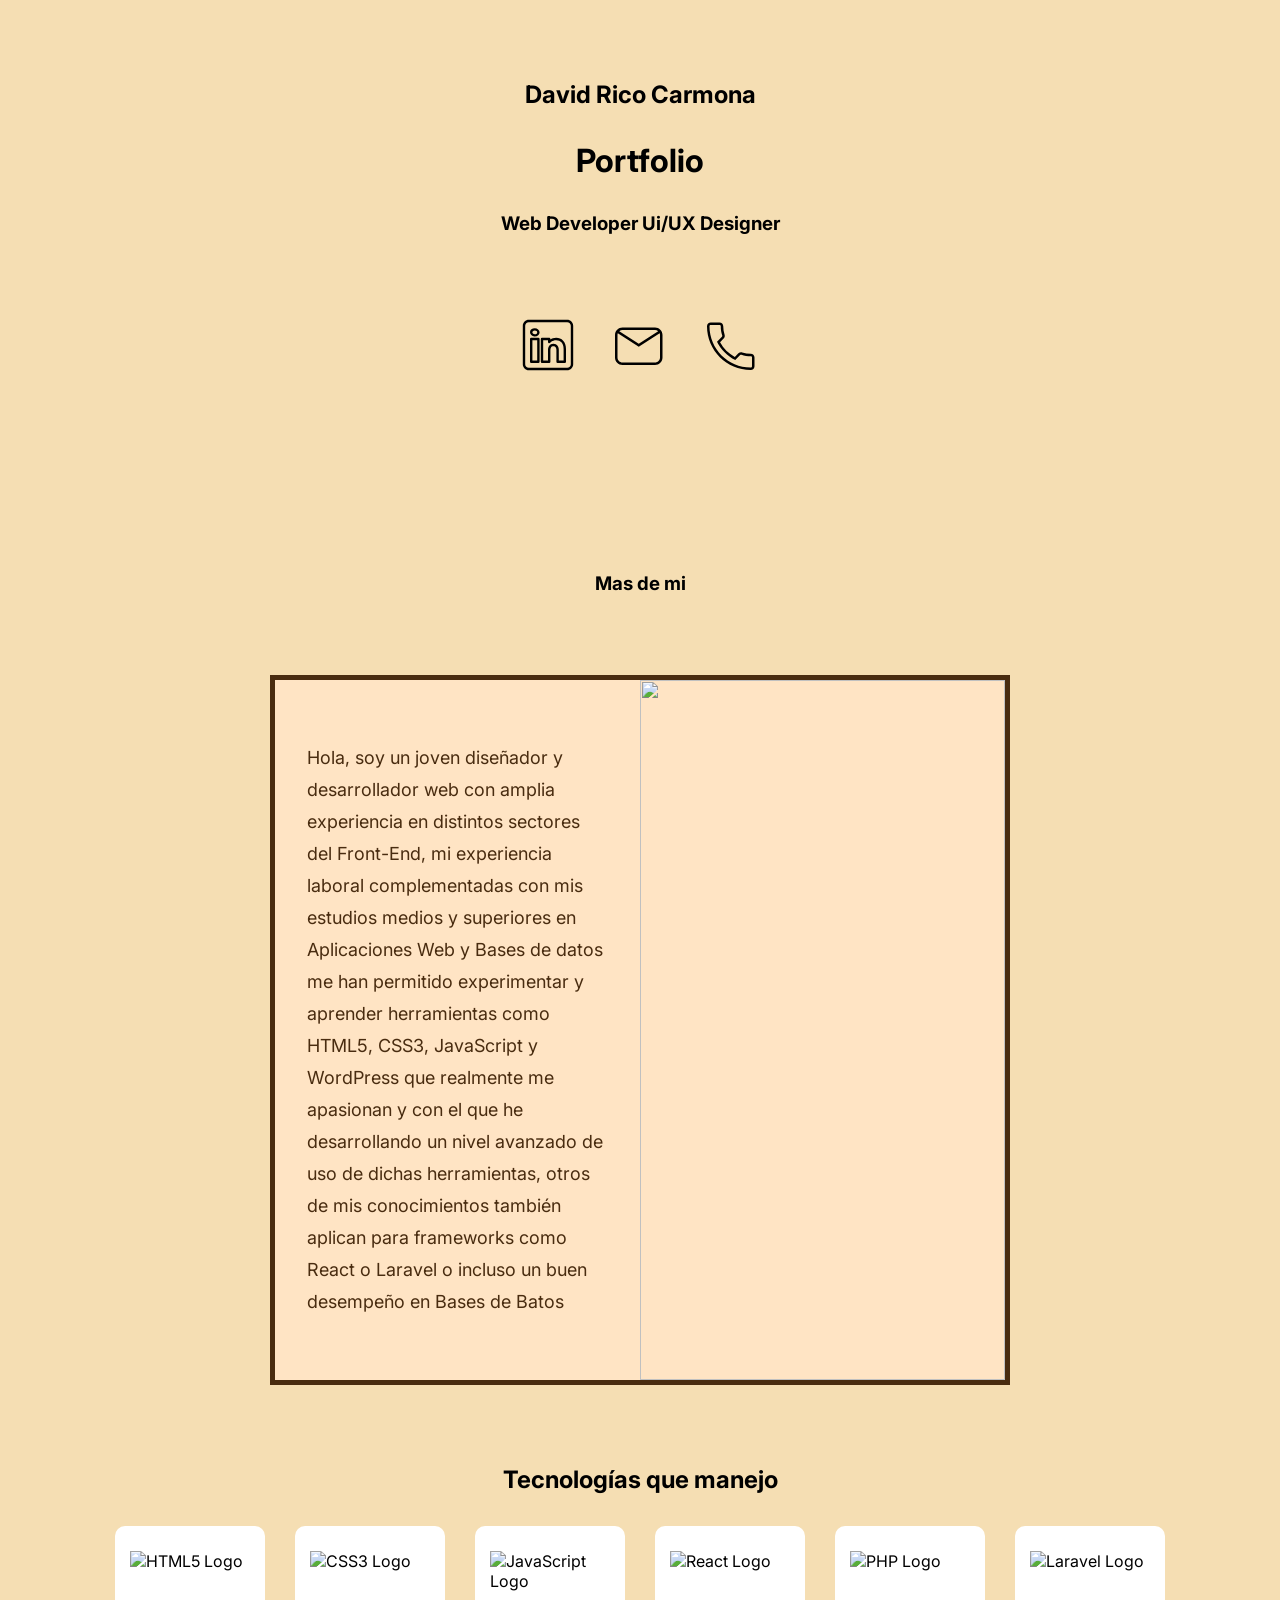
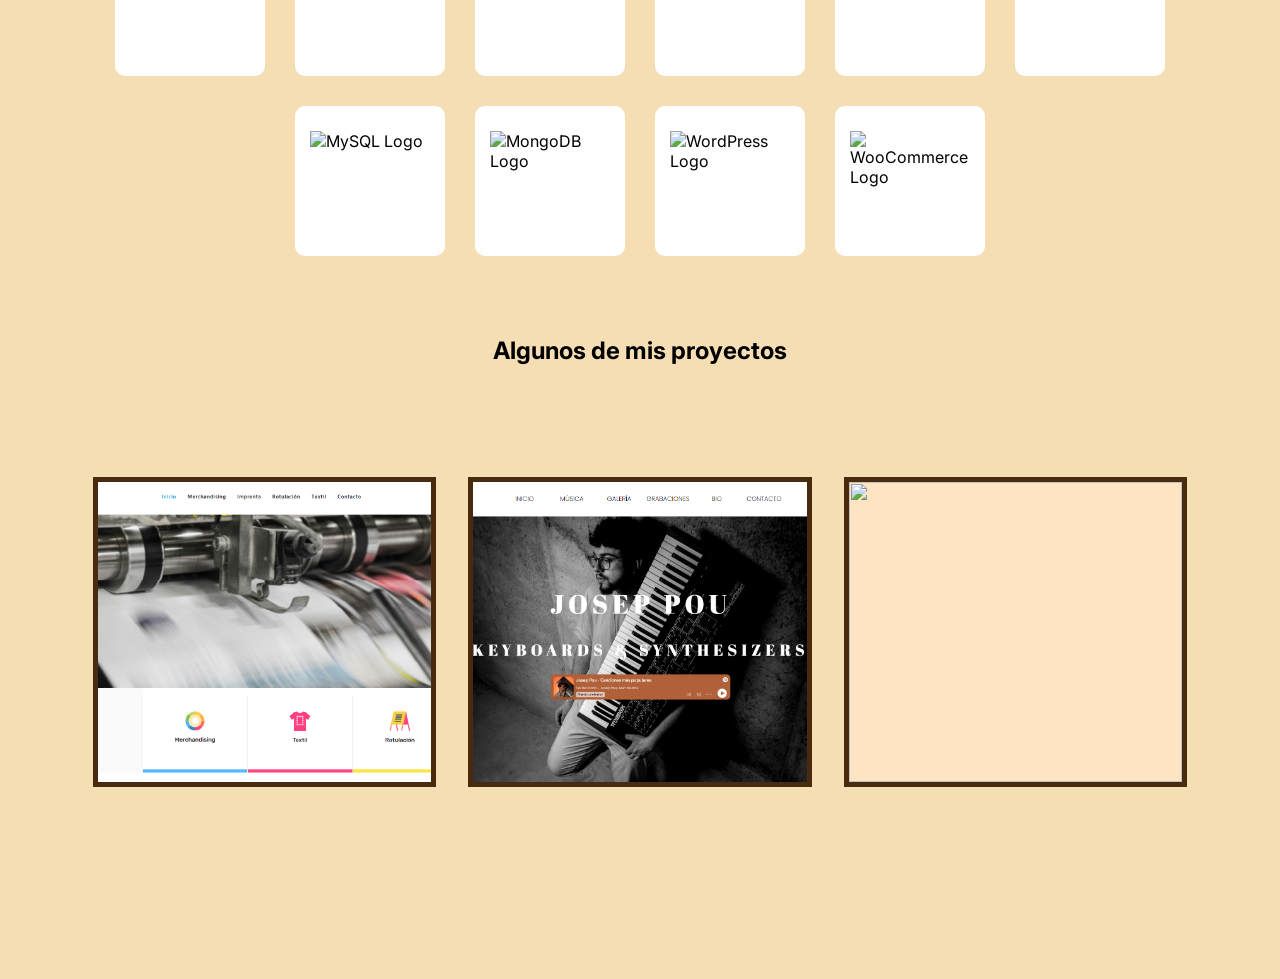
==== index.html @ 1879e2ed "commit" ====
<!DOCTYPE html>
<html lang="es">
<head>
    <meta charset="UTF-8">
    <meta name="viewport" content="width=device-width, initial-scale=1.0">
    <title>portfolio</title>
    <link rel="preconnect" href="https://fonts.googleapis.com">
    <link rel="preconnect" href="https://fonts.gstatic.com" crossorigin>
    <link href="https://fonts.googleapis.com/css2?family=Inter:ital,opsz,wght@0,14..32,100..900;1,14..32,100..900&display=swap" rel="stylesheet">
    <link rel="stylesheet" href="index.css">
    <script type="module" src="script.js"></script>
</head>
<body>
  <div class="container">
    <div class="info-container">
      <div class="title-container">
          <div class="my-name">
              <h2>David Rico Carmona</h2>
          </div>
          <div class="portfolio-title">
              <h1>Portfolio</h1>
          </div>
          <div class="portfolio-subtitle">
              <h3>Web Developer Ui/UX Designer</h3>
          </div>
      </div>
      <div class="contact-info">
        <!-- Enlace LinkedIn -->
        <a href="https://www.linkedin.com/in/david-rico-carmona-524259302" target="_blank" rel="noopener noreferrer">
            <div class="contact-icon">
                <svg xmlns="http://www.w3.org/2000/svg" x="0px" y="0px" width="100" height="100" viewBox="0 0 50 50">
                    <path d="M 9 4 C 6.2504839 4 4 6.2504839 4 9 L 4 41 C 4 43.749516 6.2504839 46 9 46 L 41 46 C 43.749516 46 46 43.749516 46 41 L 46 9 C 46 6.2504839 43.749516 4 41 4 L 9 4 z M 9 6 L 41 6 C 42.668484 6 44 7.3315161 44 9 L 44 41 C 44 42.668484 42.668484 44 41 44 L 9 44 C 7.3315161 44 6 42.668484 6 41 L 6 9 C 6 7.3315161 7.3315161 6 9 6 z M 14 11.011719 C 12.904779 11.011719 11.919219 11.339079 11.189453 11.953125 C 10.459687 12.567171 10.011719 13.484511 10.011719 14.466797 C 10.011719 16.333977 11.631285 17.789609 13.691406 17.933594 A 0.98809878 0.98809878 0 0 0 13.695312 17.935547 A 0.98809878 0.98809878 0 0 0 14 17.988281 C 16.27301 17.988281 17.988281 16.396083 17.988281 14.466797 A 0.98809878 0.98809878 0 0 0 17.986328 14.414062 C 17.884577 12.513831 16.190443 11.011719 14 11.011719 z M 14 12.988281 C 15.392231 12.988281 15.94197 13.610038 16.001953 14.492188 C 15.989803 15.348434 15.460091 16.011719 14 16.011719 C 12.614594 16.011719 11.988281 15.302225 11.988281 14.466797 C 11.988281 14.049083 12.140703 13.734298 12.460938 13.464844 C 12.78117 13.19539 13.295221 12.988281 14 12.988281 z M 11 19 A 1.0001 1.0001 0 0 0 10 20 L 10 39 A 1.0001 1.0001 0 0 0 11 40 L 17 40 A 1.0001 1.0001 0 0 0 18 39 L 18 33.134766 L 18 20 A 1.0001 1.0001 0 0 0 17 19 L 11 19 z M 20 19 A 1.0001 1.0001 0 0 0 19 20 L 19 39 A 1.0001 1.0001 0 0 0 20 40 L 26 40 A 1.0001 1.0001 0 0 0 27 39 L 27 29 C 27 28.170333 27.226394 27.345035 27.625 26.804688 C 28.023606 26.264339 28.526466 25.940057 29.482422 25.957031 C 30.468166 25.973981 30.989999 26.311669 31.384766 26.841797 C 31.779532 27.371924 32 28.166667 32 29 L 32 39 A 1.0001 1.0001 0 0 0 33 40 L 39 40 A 1.0001 1.0001 0 0 0 40 39 L 40 28.261719 C 40 25.300181 39.122788 22.95433 37.619141 21.367188 C 36.115493 19.780044 34.024172 19 31.8125 19 C 29.710483 19 28.110853 19.704889 27 20.423828 L 27 20 A 1.0001 1.0001 0 0 0 26 19 L 20 19 z M 12 21 L 16 21 L 16 33.134766 L 16 38 L 12 38 L 12 21 z M 21 21 L 25 21 L 25 22.560547 A 1.0001 1.0001 0 0 0 26.798828 23.162109 C 26.798828 23.162109 28.369194 21 31.8125 21 C 33.565828 21 35.069366 21.582581 36.167969 22.742188 C 37.266572 23.901794 38 25.688257 38 28.261719 L 38 38 L 34 38 L 34 29 C 34 27.833333 33.720468 26.627107 32.990234 25.646484 C 32.260001 24.665862 31.031834 23.983076 29.517578 23.957031 C 27.995534 23.930001 26.747519 24.626988 26.015625 25.619141 C 25.283731 26.611293 25 27.829667 25 29 L 25 38 L 21 38 L 21 21 z"></path>
                </svg>
            </div>
        </a>
        
        <!-- Enlace Email -->
        <a href="mailto:deiwid22david@gmail.com">
            <div class="contact-icon">
                <svg xmlns="http://www.w3.org/2000/svg" viewBox="0 0 24 24">
                    <title>email</title>
                    <path d="M5,5H18C19.66,5 21,6.34 21,8V17C21,18.66 19.66,20 18,20H5C3.34,20 2,18.66 2,17V8C2,6.34 3.34,5 5,5M5,6C4.5,6 4.06,6.17 3.72,6.47L11.5,11.5L19.28,6.47C18.94,6.17 18.5,6 18,6H5M11.5,12.71L3.13,7.28C3.05,7.5 3,7.75 3,8V17C3,18.1 3.9,19 5,19H18C19.1,19 20,18.1 20,17V8C20,7.75 19.95,7.5 19.87,7.28L11.5,12.71Z" />
                </svg>
            </div>
        </a>
        
        <!-- Enlace Teléfono -->
        <a href="tel:+3495261871">
            <div class="contact-icon">
                <svg xmlns="http://www.w3.org/2000/svg" viewBox="0 0 24 24">
                    <title>phone</title>
                    <path d="M19.5,22C20.33,22 21,21.33 21,20.5V17C21,16.17 20.33,15.5 19.5,15.5C18.33,15.5 17.18,15.32 16.08,14.95C15.55,14.78 14.97,14.92 14.56,15.32L13.12,16.76C10.64,15.41 8.57,13.34 7.23,10.87L8.66,9.44C9.07,9.05 9.22,8.47 9.04,7.91C8.68,6.82 8.5,5.67 8.5,4.5C8.5,3.67 7.83,3 7,3H3.5C2.67,3 2,3.67 2,4.5C2,14.15 9.85,22 19.5,22M3.5,4H7C7.28,4 7.5,4.22 7.5,4.5C7.5,5.78 7.7,7.03 8.09,8.22C8.14,8.36 8.13,8.56 7.97,8.72L6,10.68C7.65,13.91 10.07,16.33 13.31,18L15.26,16.03C15.4,15.89 15.59,15.85 15.77,15.9C16.97,16.3 18.22,16.5 19.5,16.5C19.78,16.5 20,16.72 20,17V20.5C20,20.78 19.78,21 19.5,21C10.4,21 3,13.6 3,4.5C3,4.22 3.22,4 3.5,4Z" />
                </svg>
            </div>
        </a>
    </div>
    </div>
    <div class="portfolio-information">
      <div class="info-title">
        <h3>Mas de mi</h3>
      </div>
      <div class="info-box">
        <div class="info-content">
          <p>Hola, soy un joven diseñador y desarrollador web con amplia experiencia en distintos sectores del Front-End, mi experiencia laboral complementadas con mis estudios medios y superiores en Aplicaciones Web y Bases de datos me han permitido experimentar y aprender herramientas como HTML5, CSS3, JavaScript y WordPress que realmente me apasionan y con el que he desarrollando un nivel avanzado de uso de dichas herramientas, otros de mis conocimientos también aplican para frameworks como React o Laravel o incluso un buen desempeño en Bases de Batos</p>
        </div>
        <div class="info-content">
          <img src="/portfolio\media\david.png" alt="">
        </div>
      </div>
    </div>
    <div class="content-container">
      <div class="portfolio-title">
        <h2>Tecnologías que manejo</h2>
      </div>
      <div class="tecnologies">
        <div class="tecnology-container">
            <div class="flip-box">
                <div class="flip-box-inner">
                    <div class="flip-box-front">
                        <img src="/portfolio/media/HTML5_logo.png" alt="HTML5 Logo">
                    </div>
                    <div class="flip-box-back">
                        <span>HTML5</span>
                    </div>
                </div>
            </div>
        </div>

        <div class="tecnology-container">
            <div class="flip-box">
                <div class="flip-box-inner">
                    <div class="flip-box-front">
                        <img src="/portfolio/media/CSS3_logo.png" alt="CSS3 Logo">
                    </div>
                    <div class="flip-box-back">
                        <span>CSS3</span>
                    </div>
                </div>
            </div>
        </div>

        <div class="tecnology-container">
            <div class="flip-box">
                <div class="flip-box-inner">
                    <div class="flip-box-front">
                        <img src="/portfolio/media/JS_logo.png" alt="JavaScript Logo">
                    </div>
                    <div class="flip-box-back">
                        <span>JavaScript</span>
                    </div>
                </div>
            </div>
        </div>

        <div class="tecnology-container">
            <div class="flip-box">
                <div class="flip-box-inner">
                    <div class="flip-box-front">
                        <img src="/portfolio/media/React_logo.png" alt="React Logo">
                    </div>
                    <div class="flip-box-back">
                        <span>React</span>
                    </div>
                </div>
            </div>
        </div>

        <div class="tecnology-container">
            <div class="flip-box">
                <div class="flip-box-inner">
                    <div class="flip-box-front">
                        <img src="/portfolio/media/PHP-logo.png" alt="PHP Logo">
                    </div>
                    <div class="flip-box-back">
                        <span>PHP</span>
                    </div>
                </div>
            </div>
        </div>

        <div class="tecnology-container">
            <div class="flip-box">
                <div class="flip-box-inner">
                    <div class="flip-box-front">
                        <img src="/portfolio/media/Laravel.png" alt="Laravel Logo">
                    </div>
                    <div class="flip-box-back">
                        <span>Laravel</span>
                    </div>
                </div>
            </div>
        </div>

        <div class="tecnology-container">
            <div class="flip-box">
                <div class="flip-box-inner">
                    <div class="flip-box-front">
                        <img src="/portfolio/media/MSQL_logo.webp" alt="MySQL Logo">
                    </div>
                    <div class="flip-box-back">
                        <span>MySQL</span>
                    </div>
                </div>
            </div>
        </div>

        <div class="tecnology-container">
            <div class="flip-box">
                <div class="flip-box-inner">
                    <div class="flip-box-front">
                        <img src="/portfolio/media/MongoDB_logo.webp" alt="MongoDB Logo">
                    </div>
                    <div class="flip-box-back">
                        <span>MongoDB</span>
                    </div>
                </div>
            </div>
        </div>

        <div class="tecnology-container">
            <div class="flip-box">
                <div class="flip-box-inner">
                    <div class="flip-box-front">
                        <img src="/portfolio/media/WordPress_logo.png" alt="WordPress Logo">
                    </div>
                    <div class="flip-box-back">
                        <span>WordPress</span>
                    </div>
                </div>
            </div>
        </div>

        <div class="tecnology-container">
            <div class="flip-box">
                <div class="flip-box-inner">
                    <div class="flip-box-front">
                        <img src="/portfolio/media/WooCommerce_logo.png" alt="WooCommerce Logo">
                    </div>
                    <div class="flip-box-back">
                        <span>WooCommerce</span>
                    </div>
                </div>
            </div>
        </div>
    </div>
    </div>
    <div class="content-container">
      <div class="portfolio-title">
        <h2>Algunos de mis proyectos</h2>
      </div>
      <div class="portfolio">
        <div class="portfolio-container">
          <img src="/portfolio/media/anuncia-t.png" alt="">
          <video autoplay loop muted src="/portfolio/media/anuncia-t-move.webm"></video>
        </div>
        <div class="portfolio-container">
          <img src="/portfolio/media/josep-pou.png" alt="">
          <video autoplay loop muted src="/portfolio/media/josep-pou-move.webm"></video>
        </div>
        <div class="portfolio-container">
          <img src="/portfolio/media/vendrell-pons.png" alt="">
          <video autoplay loop muted src="/portfolio/media/vendrell-pons-move.webm"></video>
        </div>
      </div>
    </div>
  </div>
</body>
</html>
---- index.css ----
* {
  margin: 0;
  padding: 0;
  font-family: "Inter";
}

a{
text-decoration: none;
}

body {
  background-color: wheat;
  padding: 2rem;
}
.container  {
display: flex;
flex-direction: column;
justify-content: center;
align-items: center;
}
.info-container {
position: fixed;
top: 5rem;
padding-bottom: 5rem;
}
.title-container{
display: flex;
flex-direction: column;
align-items: center;
gap: 2rem;
justify-content: center;
margin-bottom: 5rem;
}
.content-container {
display: flex;
flex-direction: column;
justify-content: center;
align-items: center;
width: 100%;
gap: 2rem;
}

.tecnologies {
  display: flex;
  flex-wrap: wrap;
  gap: 30px;
  justify-content: center;
  margin-bottom: 5rem;
}

.tecnology-container {
  width: 150px;
  height: 150px;
  perspective: 1000px; /* Agrega efecto de profundidad */
}

.flip-box {
  width: 100%;
  height: 100%;
  transform-style: preserve-3d;
  transition: transform 0.3s ease-in-out;
  position: relative;
}

.flip-box-inner {
  width: 100%;
  height: 100%;
  position: relative;
  transform-style: preserve-3d;
}

.flip-box-front,
.flip-box-back {
  position: absolute;
  width: 100%;
  height: 100%;
  backface-visibility: hidden;
  display: flex;
  justify-content: center;
  align-items: center;
  border-radius: 10px;
}

.flip-box-front {
  background: white;
}

.flip-box-front img {
  width: 120px;
  height: 100px;
  object-fit: contain;
}

.flip-box-back {
  background: rgba(0, 0, 0, 0.5); /* Oscurece la imagen */
  color: white;
  font-size: 18px;
  font-weight: bold;
  transform: rotateY(180deg);
  display: flex;
}

.flip-box-back span {
  text-align: center;
}

/* Efecto al pasar el mouse */
.tecnology-container:hover .flip-box {
  transform: rotateY(180deg);
}

.portfolio {
display: flex;
gap: 2rem;
width: 90%;
margin-top: 5rem;
}

.contact-info {
display: flex;
width: 100%;
justify-content: center;
align-items: center;
gap: 2rem;
margin-bottom: 5rem;
}
.contact-icon {
display: flex;
justify-content: center;
align-items: center;
width: 60px;
height: 60px;


}

.contact-icon svg{
width: 100%;
border-radius: 20px;
display: flex;
justify-content: center;
align-items: center;

}

.contact-icon:hover{
border-radius: 10px;
transition: 0.3s;
transform: scale(1.25);
}

.portfolio-container {
display: flex;
flex-direction: column;
justify-content: center;
align-items: center;
background-color: bisque;
border: 5px solid rgb(73, 44, 16);
width: 600px;
height: 300px;
overflow: hidden; /* Evita que el contenido sobresalga */
margin-bottom: 10rem;
}

.portfolio-container img{
width: 100%;
height: 100%; /* Asegura que el video llene el contenedor */
object-fit: cover; /* Mantiene la proporción y recorta si es necesario */
}

.portfolio-container video{
display: none;
}

.portfolio-container:hover img {
display: none;
}

.portfolio-container:hover video {
display: block; /* Cambia a block para mostrar el video */
width: 100%;
height: auto;
}

.portfolio-container:hover {
transform: scale(1.02);
transition: ease-in-out 0.2s;
color: white;
-webkit-box-shadow: 0px 5px 10px 0px rgba(0,0,0,0.75);
-moz-box-shadow: 0px 5px 10px 0px rgba(0,0,0,0.75);
box-shadow: 0px 5px 10px 0px rgba(0,0,0,0.75);
}

.portfolio-information {
display: flex;
flex-direction: column;
justify-content: center;
align-items: center;
width: 60%;
margin-bottom: 5rem;
margin-top: 60vh;
}

.info-title{
font-size: 20px;
margin-bottom: 5rem;
}
.info-box {
display: flex;
width: 100%;
border: 5px solid rgb(73, 44, 16);
}
.info-content {
width: 50%;
display: flex;
align-items: center;
background-color: bisque;
height: 700px;
}

.info-content p{
color: rgb(73, 44, 16);
padding: 2rem;
font-size: 18px;
line-height: 2rem;
}

.info-content img{
width: 100%;
height: 100%;
object-fit: cover;
}
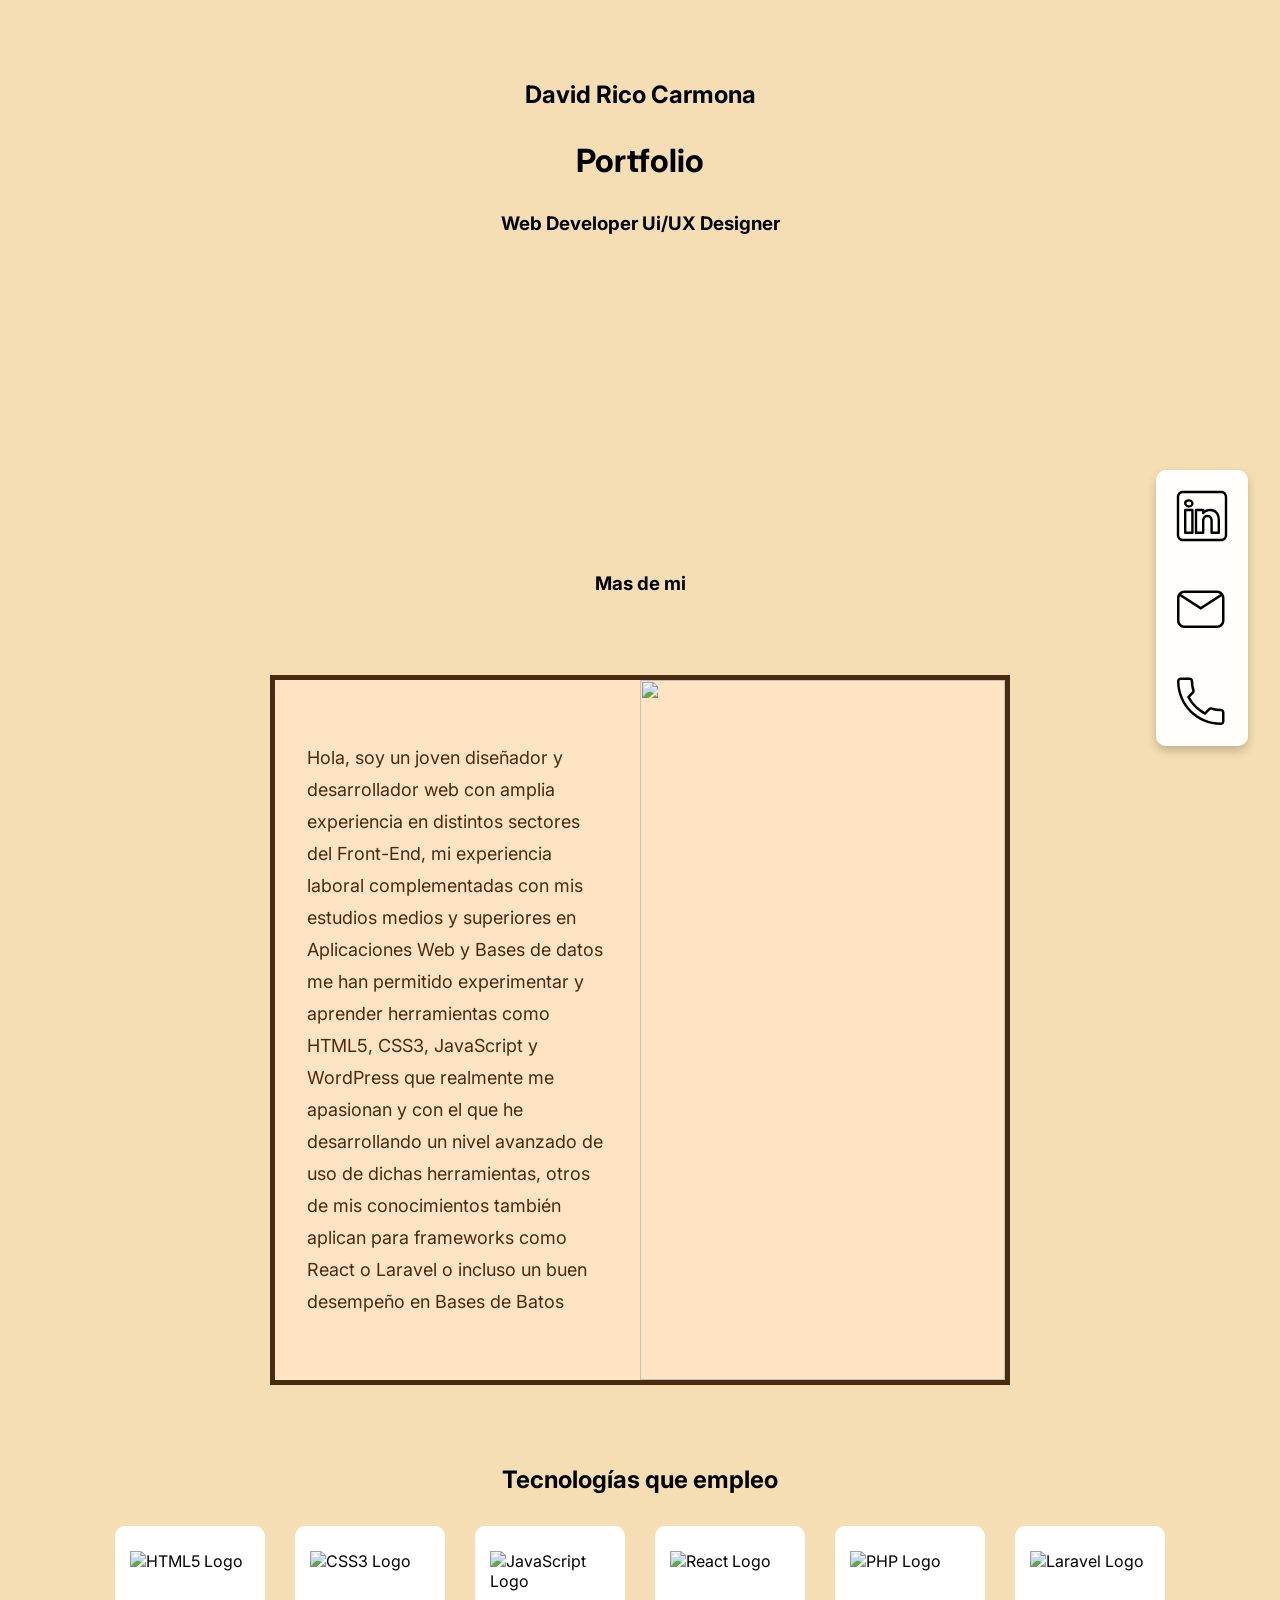
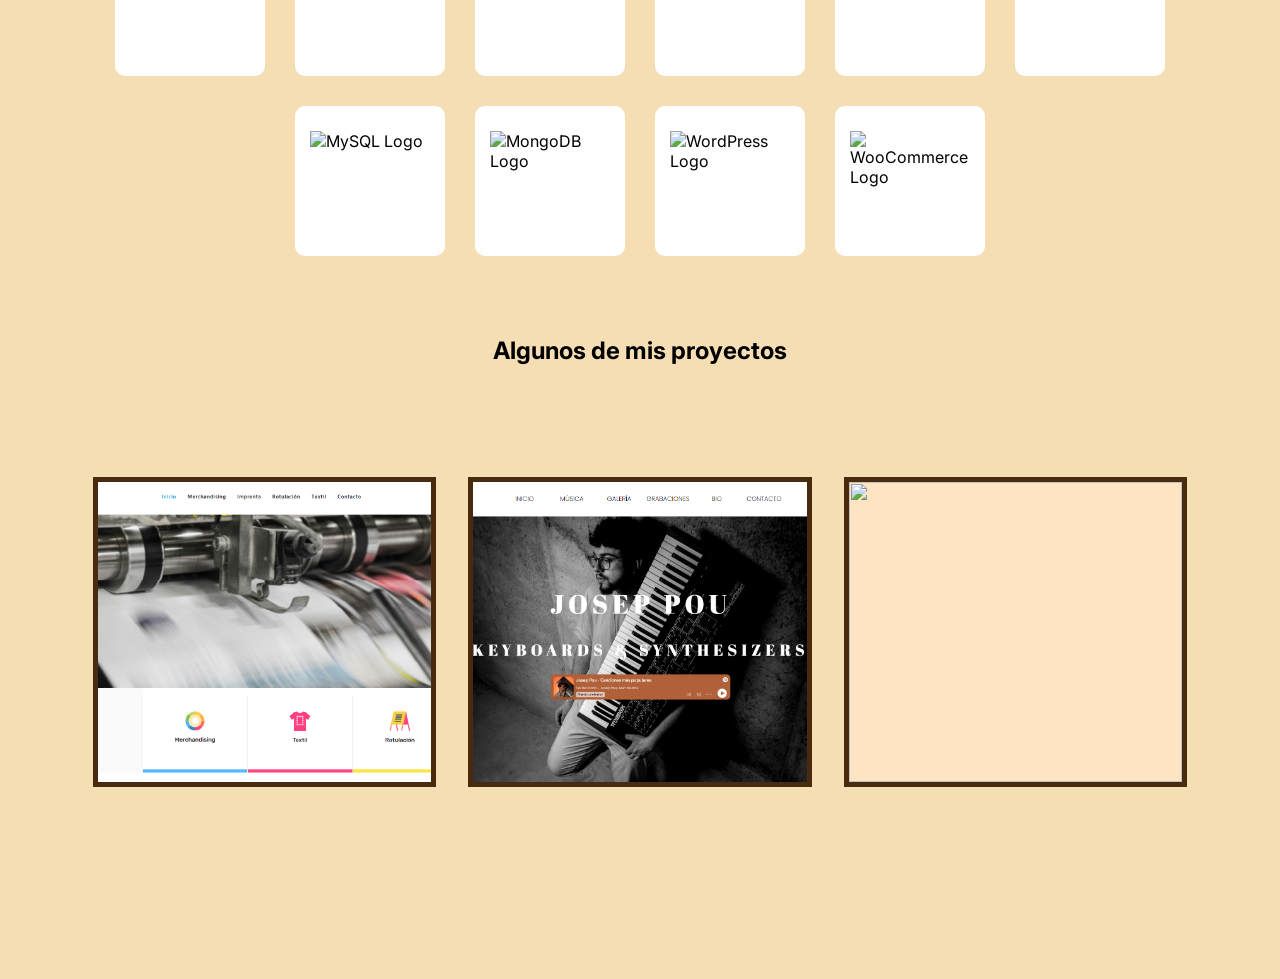
==== commit ea1ce4aa: "commit" ====
--- a/index.html
+++ b/index.html
@@ -70,7 +70,7 @@
     </div>
     <div class="content-container">
       <div class="portfolio-title">
-        <h2>Tecnologías que manejo</h2>
+        <h2>Tecnologías que empleo</h2>
       </div>
       <div class="tecnologies">
         <div class="tecnology-container">
--- a/index.css
+++ b/index.css
@@ -117,13 +117,40 @@
 }
 
 .contact-info {
-display: flex;
-width: 100%;
-justify-content: center;
-align-items: center;
-gap: 2rem;
-margin-bottom: 5rem;
-}
+  display: flex;
+  width: 100%;
+  justify-content: center;
+  align-items: center;
+  gap: 2rem;
+  margin-bottom: 5rem;
+  transition: all 0.5s ease-in-out;
+}
+
+/* Modo flotante */
+.contact-info.floating {
+  position: fixed;
+  top: 50%;
+  right: 2rem;
+  transform: translateY(-50%);
+  flex-direction: column;
+  background: rgba(255, 255, 255, 0.95);
+  padding: 1rem;
+  border-radius: 10px;
+  box-shadow: 0px 5px 10px rgba(0, 0, 0, 0.2);
+  width: auto;
+  z-index: 1000;
+  opacity: 1 !important; /* Asegura que recupere su visibilidad */
+}
+
+/* Ocultamos el globo suavemente cuando vuelve a su posición original */
+.contact-info.hidden {
+  opacity: 0;
+  transform: translateY(20px);
+  pointer-events: none;
+  transition: opacity 0.5s ease-in-out, transform 0.5s ease-in-out;
+}
+
+
 .contact-icon {
 display: flex;
 justify-content: center;
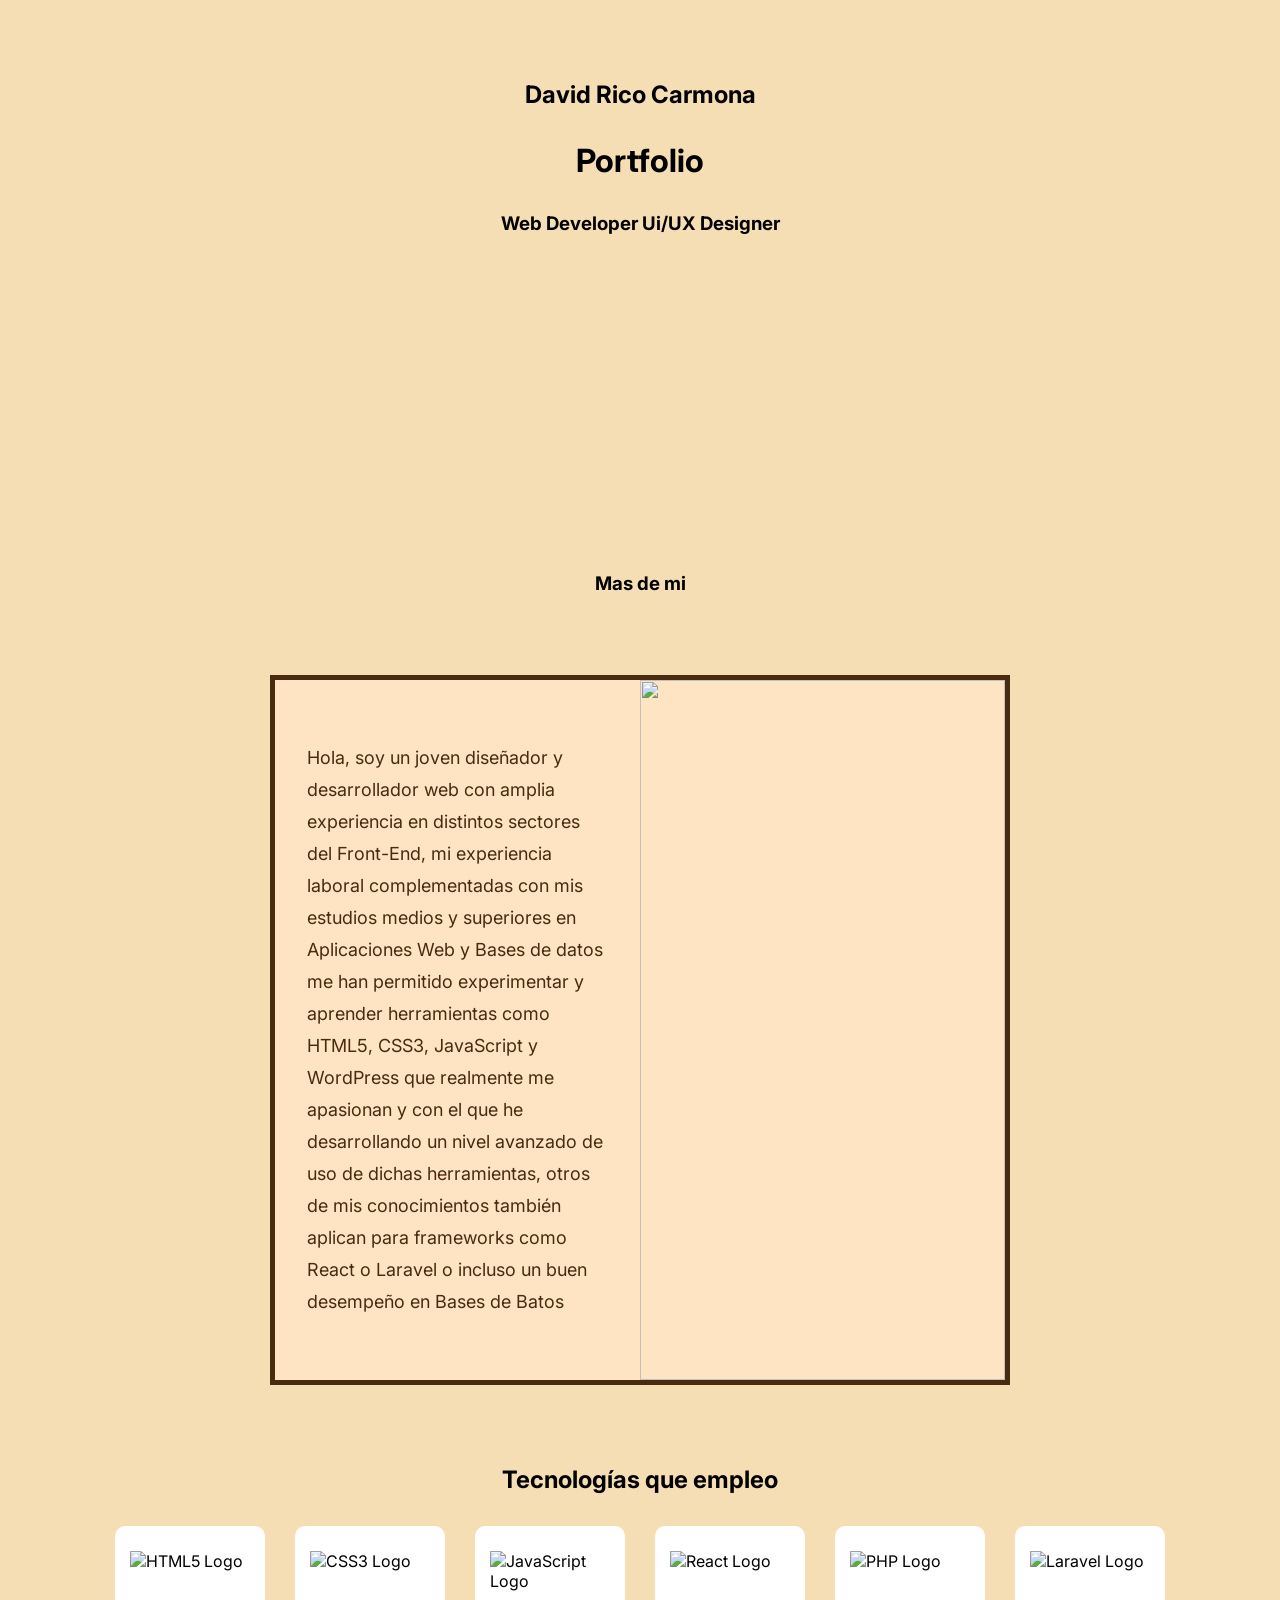
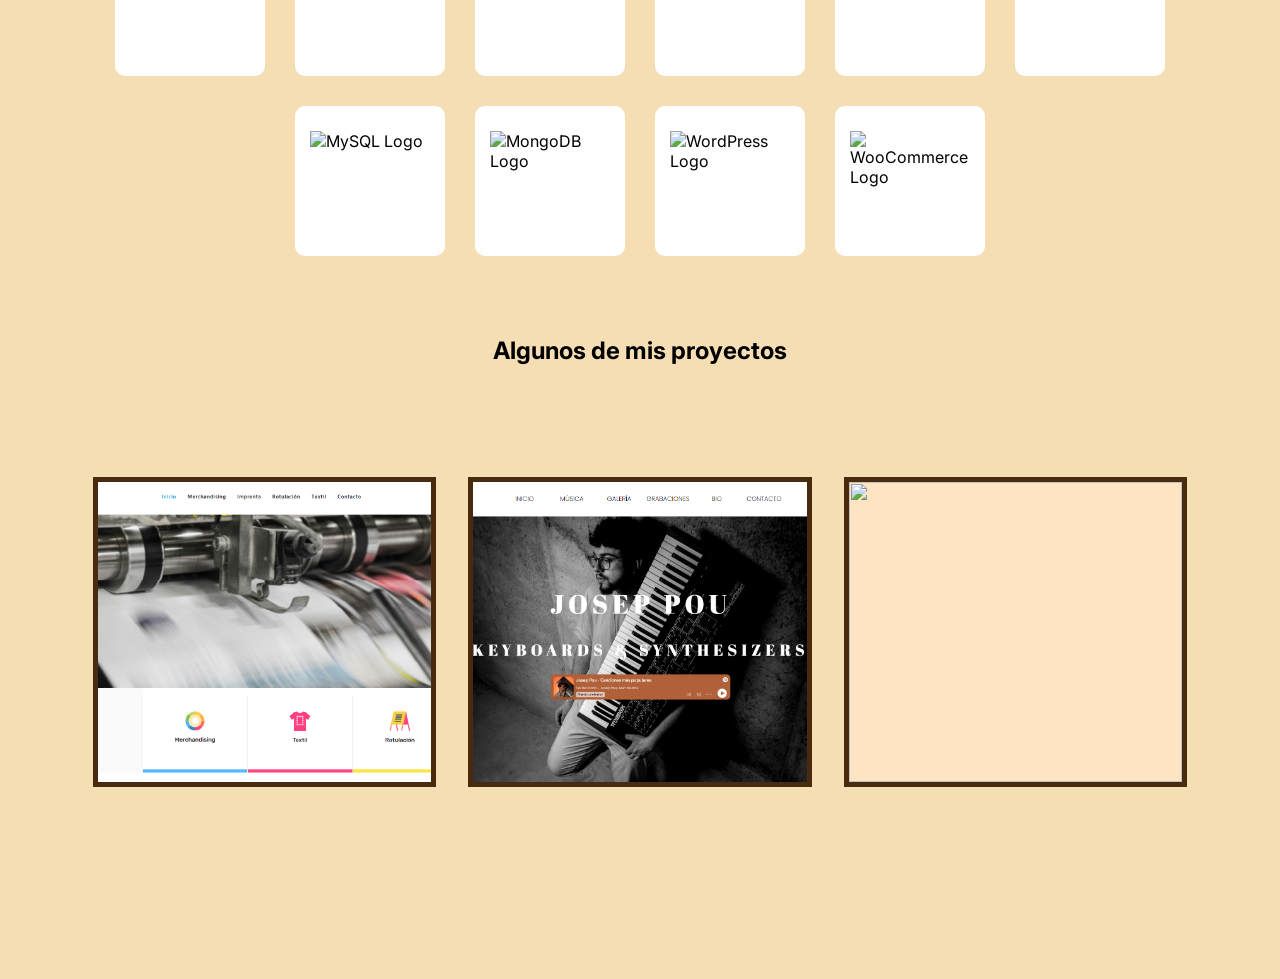
==== commit fef12d13: "commit" ====
--- a/index.html
+++ b/index.html
@@ -3,7 +3,7 @@
 <head>
     <meta charset="UTF-8">
     <meta name="viewport" content="width=device-width, initial-scale=1.0">
-    <title>portfolio</title>
+    <title>DRC Web Designer</title>
     <link rel="preconnect" href="https://fonts.googleapis.com">
     <link rel="preconnect" href="https://fonts.gstatic.com" crossorigin>
     <link href="https://fonts.googleapis.com/css2?family=Inter:ital,opsz,wght@0,14..32,100..900;1,14..32,100..900&display=swap" rel="stylesheet">
@@ -24,36 +24,37 @@
               <h3>Web Developer Ui/UX Designer</h3>
           </div>
       </div>
-      <div class="contact-info">
-        <!-- Enlace LinkedIn -->
-        <a href="https://www.linkedin.com/in/david-rico-carmona-524259302" target="_blank" rel="noopener noreferrer">
-            <div class="contact-icon">
-                <svg xmlns="http://www.w3.org/2000/svg" x="0px" y="0px" width="100" height="100" viewBox="0 0 50 50">
-                    <path d="M 9 4 C 6.2504839 4 4 6.2504839 4 9 L 4 41 C 4 43.749516 6.2504839 46 9 46 L 41 46 C 43.749516 46 46 43.749516 46 41 L 46 9 C 46 6.2504839 43.749516 4 41 4 L 9 4 z M 9 6 L 41 6 C 42.668484 6 44 7.3315161 44 9 L 44 41 C 44 42.668484 42.668484 44 41 44 L 9 44 C 7.3315161 44 6 42.668484 6 41 L 6 9 C 6 7.3315161 7.3315161 6 9 6 z M 14 11.011719 C 12.904779 11.011719 11.919219 11.339079 11.189453 11.953125 C 10.459687 12.567171 10.011719 13.484511 10.011719 14.466797 C 10.011719 16.333977 11.631285 17.789609 13.691406 17.933594 A 0.98809878 0.98809878 0 0 0 13.695312 17.935547 A 0.98809878 0.98809878 0 0 0 14 17.988281 C 16.27301 17.988281 17.988281 16.396083 17.988281 14.466797 A 0.98809878 0.98809878 0 0 0 17.986328 14.414062 C 17.884577 12.513831 16.190443 11.011719 14 11.011719 z M 14 12.988281 C 15.392231 12.988281 15.94197 13.610038 16.001953 14.492188 C 15.989803 15.348434 15.460091 16.011719 14 16.011719 C 12.614594 16.011719 11.988281 15.302225 11.988281 14.466797 C 11.988281 14.049083 12.140703 13.734298 12.460938 13.464844 C 12.78117 13.19539 13.295221 12.988281 14 12.988281 z M 11 19 A 1.0001 1.0001 0 0 0 10 20 L 10 39 A 1.0001 1.0001 0 0 0 11 40 L 17 40 A 1.0001 1.0001 0 0 0 18 39 L 18 33.134766 L 18 20 A 1.0001 1.0001 0 0 0 17 19 L 11 19 z M 20 19 A 1.0001 1.0001 0 0 0 19 20 L 19 39 A 1.0001 1.0001 0 0 0 20 40 L 26 40 A 1.0001 1.0001 0 0 0 27 39 L 27 29 C 27 28.170333 27.226394 27.345035 27.625 26.804688 C 28.023606 26.264339 28.526466 25.940057 29.482422 25.957031 C 30.468166 25.973981 30.989999 26.311669 31.384766 26.841797 C 31.779532 27.371924 32 28.166667 32 29 L 32 39 A 1.0001 1.0001 0 0 0 33 40 L 39 40 A 1.0001 1.0001 0 0 0 40 39 L 40 28.261719 C 40 25.300181 39.122788 22.95433 37.619141 21.367188 C 36.115493 19.780044 34.024172 19 31.8125 19 C 29.710483 19 28.110853 19.704889 27 20.423828 L 27 20 A 1.0001 1.0001 0 0 0 26 19 L 20 19 z M 12 21 L 16 21 L 16 33.134766 L 16 38 L 12 38 L 12 21 z M 21 21 L 25 21 L 25 22.560547 A 1.0001 1.0001 0 0 0 26.798828 23.162109 C 26.798828 23.162109 28.369194 21 31.8125 21 C 33.565828 21 35.069366 21.582581 36.167969 22.742188 C 37.266572 23.901794 38 25.688257 38 28.261719 L 38 38 L 34 38 L 34 29 C 34 27.833333 33.720468 26.627107 32.990234 25.646484 C 32.260001 24.665862 31.031834 23.983076 29.517578 23.957031 C 27.995534 23.930001 26.747519 24.626988 26.015625 25.619141 C 25.283731 26.611293 25 27.829667 25 29 L 25 38 L 21 38 L 21 21 z"></path>
-                </svg>
-            </div>
-        </a>
-        
-        <!-- Enlace Email -->
-        <a href="mailto:deiwid22david@gmail.com">
-            <div class="contact-icon">
-                <svg xmlns="http://www.w3.org/2000/svg" viewBox="0 0 24 24">
-                    <title>email</title>
-                    <path d="M5,5H18C19.66,5 21,6.34 21,8V17C21,18.66 19.66,20 18,20H5C3.34,20 2,18.66 2,17V8C2,6.34 3.34,5 5,5M5,6C4.5,6 4.06,6.17 3.72,6.47L11.5,11.5L19.28,6.47C18.94,6.17 18.5,6 18,6H5M11.5,12.71L3.13,7.28C3.05,7.5 3,7.75 3,8V17C3,18.1 3.9,19 5,19H18C19.1,19 20,18.1 20,17V8C20,7.75 19.95,7.5 19.87,7.28L11.5,12.71Z" />
-                </svg>
-            </div>
-        </a>
-        
-        <!-- Enlace Teléfono -->
-        <a href="tel:+3495261871">
-            <div class="contact-icon">
-                <svg xmlns="http://www.w3.org/2000/svg" viewBox="0 0 24 24">
-                    <title>phone</title>
-                    <path d="M19.5,22C20.33,22 21,21.33 21,20.5V17C21,16.17 20.33,15.5 19.5,15.5C18.33,15.5 17.18,15.32 16.08,14.95C15.55,14.78 14.97,14.92 14.56,15.32L13.12,16.76C10.64,15.41 8.57,13.34 7.23,10.87L8.66,9.44C9.07,9.05 9.22,8.47 9.04,7.91C8.68,6.82 8.5,5.67 8.5,4.5C8.5,3.67 7.83,3 7,3H3.5C2.67,3 2,3.67 2,4.5C2,14.15 9.85,22 19.5,22M3.5,4H7C7.28,4 7.5,4.22 7.5,4.5C7.5,5.78 7.7,7.03 8.09,8.22C8.14,8.36 8.13,8.56 7.97,8.72L6,10.68C7.65,13.91 10.07,16.33 13.31,18L15.26,16.03C15.4,15.89 15.59,15.85 15.77,15.9C16.97,16.3 18.22,16.5 19.5,16.5C19.78,16.5 20,16.72 20,17V20.5C20,20.78 19.78,21 19.5,21C10.4,21 3,13.6 3,4.5C3,4.22 3.22,4 3.5,4Z" />
-                </svg>
-            </div>
-        </a>
-    </div>
+    </div>
+    
+    <!-- Contact Info DEBE ESTAR FUERA del info-container -->
+    <div class="contact-info">
+        <a href="https://www.linkedin.com/in/david-rico-carmona-524259302" target="_blank">
+          <div class="contact-icon">
+            <svg xmlns="http://www.w3.org/2000/svg" x="0px" y="0px" width="100" height="100" viewBox="0 0 50 50">
+
+
+                <path d="M 9 4 C 6.2504839 4 4 6.2504839 4 9 L 4 41 C 4 43.749516 6.2504839 46 9 46 L 41 46 C 43.749516 46 46 43.749516 46 41 L 46 9 C 46 6.2504839 43.749516 4 41 4 L 9 4 z M 9 6 L 41 6 C 42.668484 6 44 7.3315161 44 9 L 44 41 C 44 42.668484 42.668484 44 41 44 L 9 44 C 7.3315161 44 6 42.668484 6 41 L 6 9 C 6 7.3315161 7.3315161 6 9 6 z M 14 11.011719 C 12.904779 11.011719 11.919219 11.339079 11.189453 11.953125 C 10.459687 12.567171 10.011719 13.484511 10.011719 14.466797 C 10.011719 16.333977 11.631285 17.789609 13.691406 17.933594 A 0.98809878 0.98809878 0 0 0 13.695312 17.935547 A 0.98809878 0.98809878 0 0 0 14 17.988281 C 16.27301 17.988281 17.988281 16.396083 17.988281 14.466797 A 0.98809878 0.98809878 0 0 0 17.986328 14.414062 C 17.884577 12.513831 16.190443 11.011719 14 11.011719 z M 14 12.988281 C 15.392231 12.988281 15.94197 13.610038 16.001953 14.492188 C 15.989803 15.348434 15.460091 16.011719 14 16.011719 C 12.614594 16.011719 11.988281 15.302225 11.988281 14.466797 C 11.988281 14.049083 12.140703 13.734298 12.460938 13.464844 C 12.78117 13.19539 13.295221 12.988281 14 12.988281 z M 11 19 A 1.0001 1.0001 0 0 0 10 20 L 10 39 A 1.0001 1.0001 0 0 0 11 40 L 17 40 A 1.0001 1.0001 0 0 0 18 39 L 18 33.134766 L 18 20 A 1.0001 1.0001 0 0 0 17 19 L 11 19 z M 20 19 A 1.0001 1.0001 0 0 0 19 20 L 19 39 A 1.0001 1.0001 0 0 0 20 40 L 26 40 A 1.0001 1.0001 0 0 0 27 39 L 27 29 C 27 28.170333 27.226394 27.345035 27.625 26.804688 C 28.023606 26.264339 28.526466 25.940057 29.482422 25.957031 C 30.468166 25.973981 30.989999 26.311669 31.384766 26.841797 C 31.779532 27.371924 32 28.166667 32 29 L 32 39 A 1.0001 1.0001 0 0 0 33 40 L 39 40 A 1.0001 1.0001 0 0 0 40 39 L 40 28.261719 C 40 25.300181 39.122788 22.95433 37.619141 21.367188 C 36.115493 19.780044 34.024172 19 31.8125 19 C 29.710483 19 28.110853 19.704889 27 20.423828 L 27 20 A 1.0001 1.0001 0 0 0 26 19 L 20 19 z M 12 21 L 16 21 L 16 33.134766 L 16 38 L 12 38 L 12 21 z M 21 21 L 25 21 L 25 22.560547 A 1.0001 1.0001 0 0 0 26.798828 23.162109 C 26.798828 23.162109 28.369194 21 31.8125 21 C 33.565828 21 35.069366 21.582581 36.167969 22.742188 C 37.266572 23.901794 38 25.688257 38 28.261719 L 38 38 L 34 38 L 34 29 C 34 27.833333 33.720468 26.627107 32.990234 25.646484 C 32.260001 24.665862 31.031834 23.983076 29.517578 23.957031 C 27.995534 23.930001 26.747519 24.626988 26.015625 25.619141 C 25.283731 26.611293 25 27.829667 25 29 L 25 38 L 21 38 L 21 21 z"></path>
+            </svg>
+        </div>
+      </a>
+    
+    <!-- Enlace Email -->
+      <a href="mailto:deiwid22david@gmail.com">
+        <div class="contact-icon">
+          <svg xmlns="http://www.w3.org/2000/svg" viewBox="0 0 24 24">
+              <title>email</title>
+              <path d="M5,5H18C19.66,5 21,6.34 21,8V17C21,18.66 19.66,20 18,20H5C3.34,20 2,18.66 2,17V8C2,6.34 3.34,5 5,5M5,6C4.5,6 4.06,6.17 3.72,6.47L11.5,11.5L19.28,6.47C18.94,6.17 18.5,6 18,6H5M11.5,12.71L3.13,7.28C3.05,7.5 3,7.75 3,8V17C3,18.1 3.9,19 5,19H18C19.1,19 20,18.1 20,17V8C20,7.75 19.95,7.5 19.87,7.28L11.5,12.71Z" />
+          </svg>
+        </div>
+      </a>
+      <a href="tel:+3495261871">
+        <div class="contact-icon">
+          <svg xmlns="http://www.w3.org/2000/svg" viewBox="0 0 24 24">
+              <title>phone</title>
+              <path d="M19.5,22C20.33,22 21,21.33 21,20.5V17C21,16.17 20.33,15.5 19.5,15.5C18.33,15.5 17.18,15.32 16.08,14.95C15.55,14.78 14.97,14.92 14.56,15.32L13.12,16.76C10.64,15.41 8.57,13.34 7.23,10.87L8.66,9.44C9.07,9.05 9.22,8.47 9.04,7.91C8.68,6.82 8.5,5.67 8.5,4.5C8.5,3.67 7.83,3 7,3H3.5C2.67,3 2,3.67 2,4.5C2,14.15 9.85,22 19.5,22M3.5,4H7C7.28,4 7.5,4.22 7.5,4.5C7.5,5.78 7.7,7.03 8.09,8.22C8.14,8.36 8.13,8.56 7.97,8.72L6,10.68C7.65,13.91 10.07,16.33 13.31,18L15.26,16.03C15.4,15.89 15.59,15.85 15.77,15.9C16.97,16.3 18.22,16.5 19.5,16.5C19.78,16.5 20,16.72 20,17V20.5C20,20.78 19.78,21 19.5,21C10.4,21 3,13.6 3,4.5C3,4.22 3.22,4 3.5,4Z" />
+          </svg>
+        </div>
+      </a>
     </div>
     <div class="portfolio-information">
       <div class="info-title">
--- a/index.css
+++ b/index.css
@@ -117,39 +117,44 @@
 }
 
 .contact-info {
-  display: flex;
-  width: 100%;
-  justify-content: center;
+  position: fixed; /* Se mantiene en su lugar dentro del diseño inicial */
+  top: 20rem;
+
+  /* transform: translateX(-50%); */
+  display: flex;
+  justify-content: center; /* Alineado normal al inicio */
   align-items: center;
-  gap: 2rem;
-  margin-bottom: 5rem;
-  transition: all 0.5s ease-in-out;
-}
-
-/* Modo flotante */
+  gap: 1rem;
+  background: rgba(255, 255, 255, 0.9);
+  padding: 0.5rem 1rem;
+  border-radius: 10px;
+  transition: opacity 0.5s ease-in-out, transform 0.5s ease-in-out;
+  max-width: fit-content;
+}
+
+/* Modo flotante cuando info-container desaparece */
 .contact-info.floating {
   position: fixed;
-  top: 50%;
-  right: 2rem;
-  transform: translateY(-50%);
+  width: 5%;
+  top: 5rem;
+  right: 2rem; /* Se mantiene en el borde derecho */
+  left: auto;
+  transform: translateY(0);
   flex-direction: column;
   background: rgba(255, 255, 255, 0.95);
   padding: 1rem;
   border-radius: 10px;
   box-shadow: 0px 5px 10px rgba(0, 0, 0, 0.2);
-  width: auto;
   z-index: 1000;
-  opacity: 1 !important; /* Asegura que recupere su visibilidad */
-}
-
-/* Ocultamos el globo suavemente cuando vuelve a su posición original */
+  opacity: 1;
+}
+
+/* Ocultar suavemente cuando vuelve a la posición inicial */
 .contact-info.hidden {
   opacity: 0;
   transform: translateY(20px);
   pointer-events: none;
-  transition: opacity 0.5s ease-in-out, transform 0.5s ease-in-out;
-}
-
+}
 
 .contact-icon {
 display: flex;
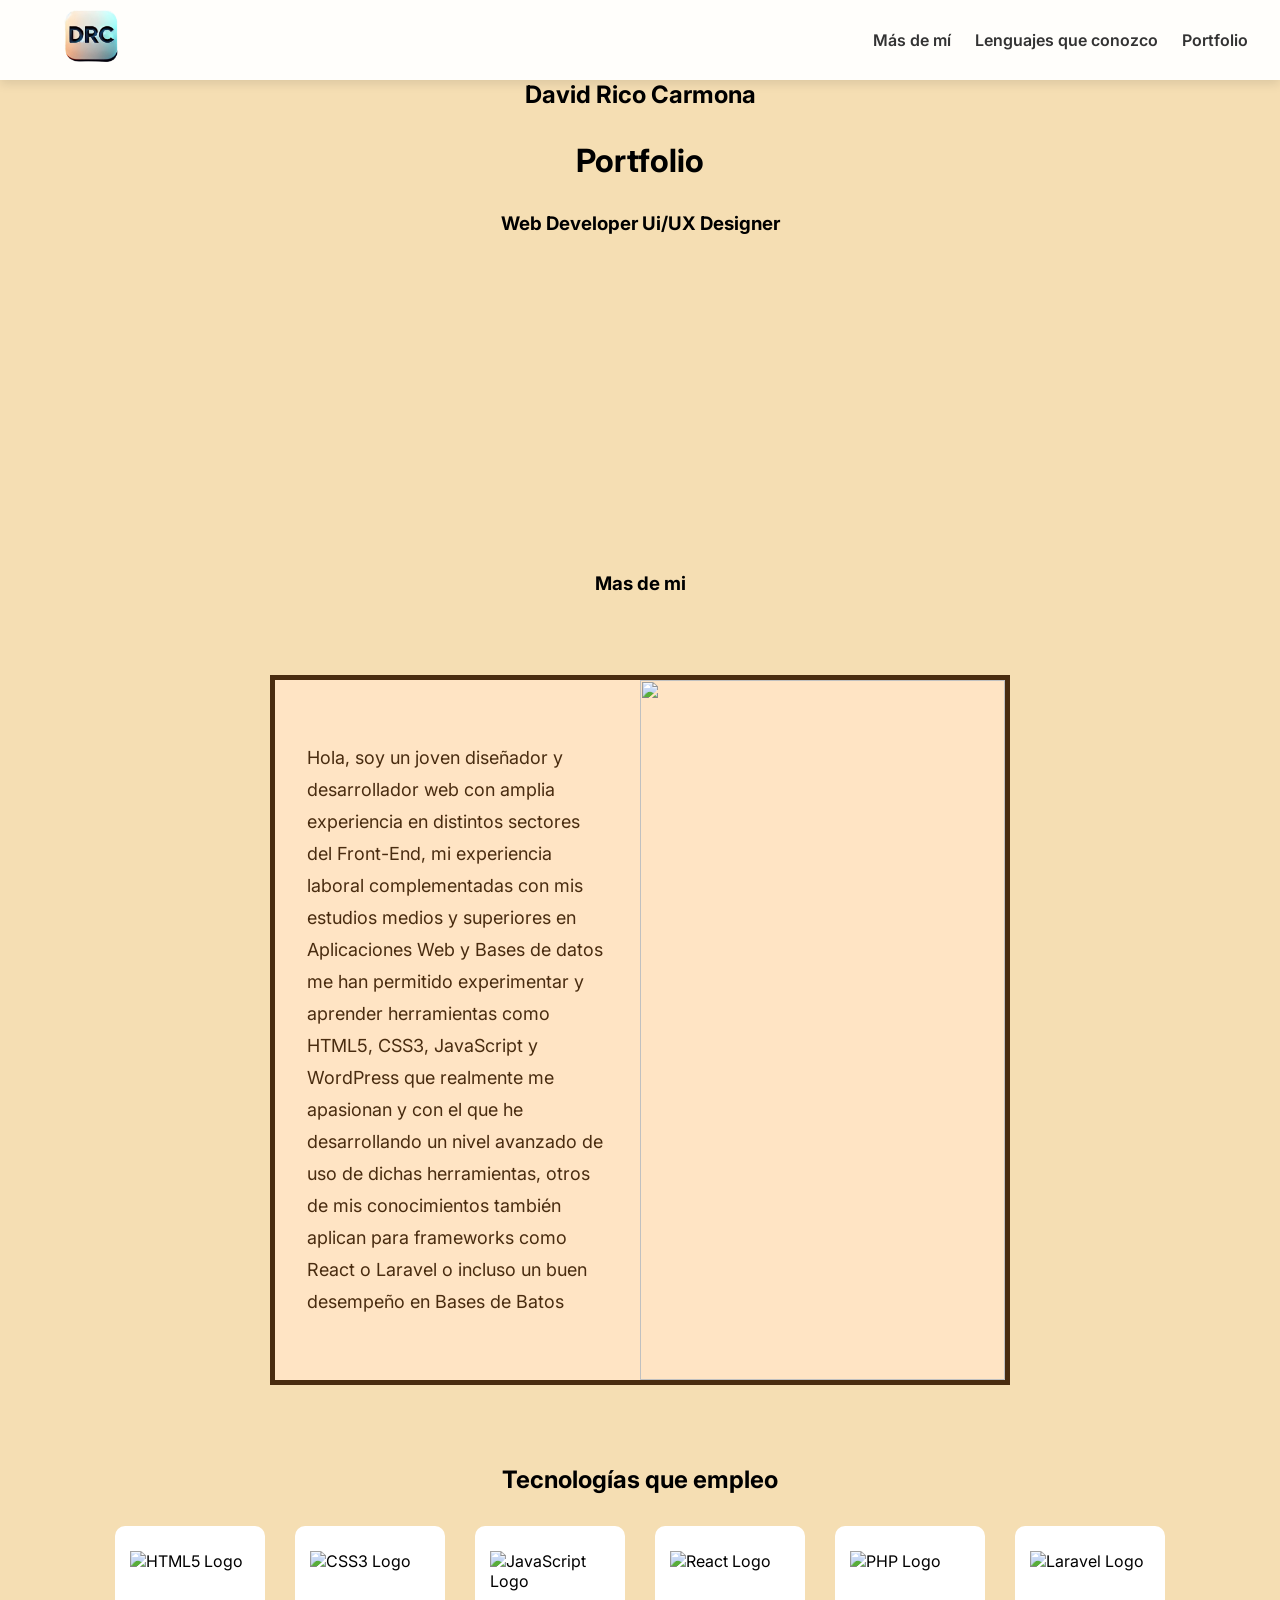
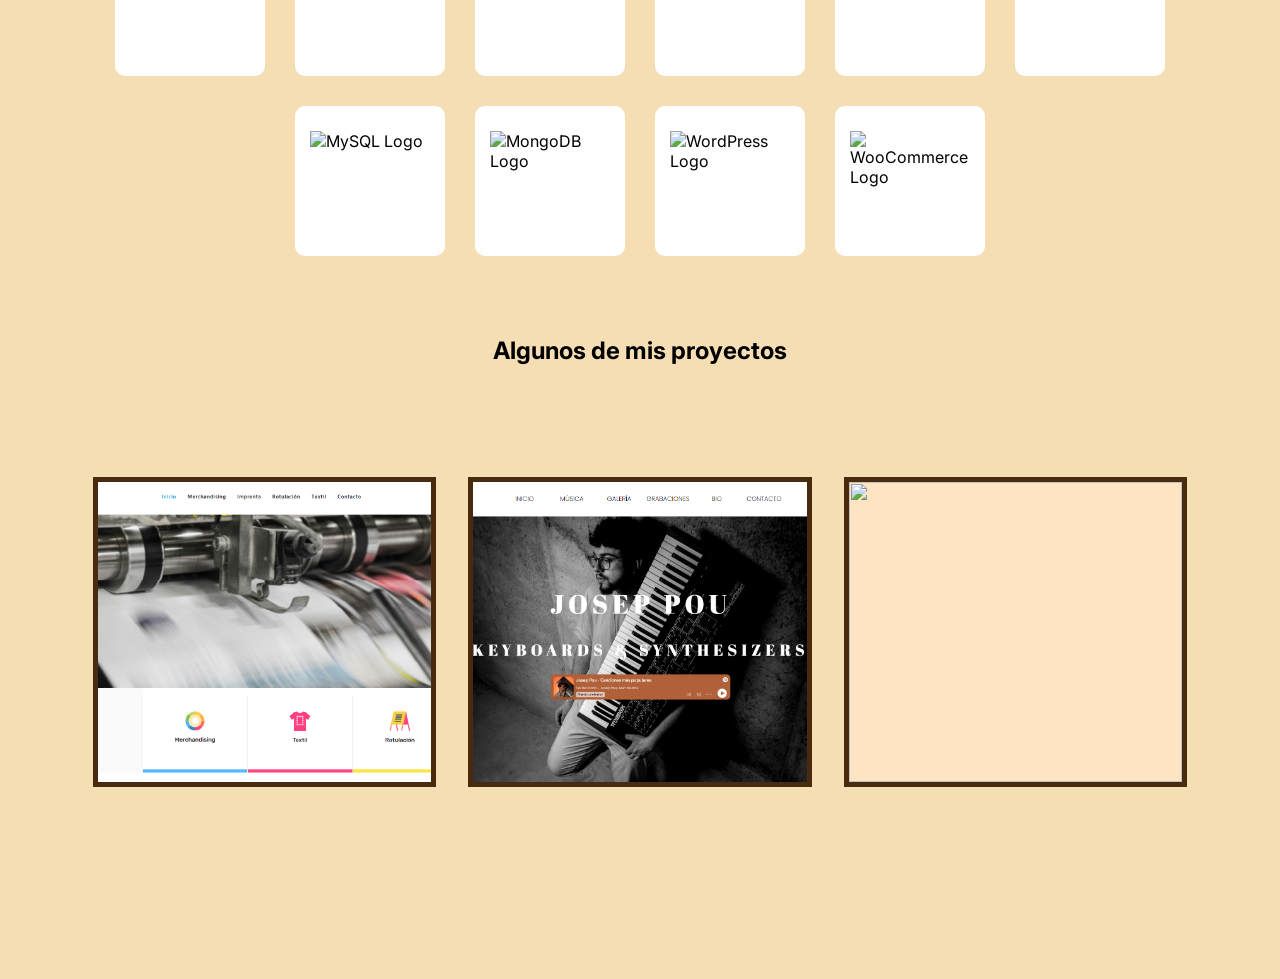
==== commit 2e798ec1: "commit" ====
--- a/index.html
+++ b/index.html
@@ -10,6 +10,16 @@
     <link rel="stylesheet" href="index.css">
     <script type="module" src="script.js"></script>
 </head>
+<header class="main-header">
+  <div class="logo">
+      <img src="media/logo.png" alt="Logo" />
+  </div>
+  <nav class="nav-links">
+      <a href="#about-me">Más de mí</a>
+      <a href="#technologies">Lenguajes que conozco</a>
+      <a href="#portfolio">Portfolio</a>
+  </nav>
+</header>
 <body>
   <div class="container">
     <div class="info-container">
@@ -56,7 +66,7 @@
         </div>
       </a>
     </div>
-    <div class="portfolio-information">
+    <div id="about-me" class="portfolio-information">
       <div class="info-title">
         <h3>Mas de mi</h3>
       </div>
@@ -69,7 +79,7 @@
         </div>
       </div>
     </div>
-    <div class="content-container">
+    <div id="technologies" class="content-container">
       <div class="portfolio-title">
         <h2>Tecnologías que empleo</h2>
       </div>
@@ -205,7 +215,7 @@
         </div>
     </div>
     </div>
-    <div class="content-container">
+    <div id="portfolio" class="content-container">
       <div class="portfolio-title">
         <h2>Algunos de mis proyectos</h2>
       </div>
--- a/index.css
+++ b/index.css
@@ -12,6 +12,71 @@
   background-color: wheat;
   padding: 2rem;
 }
+
+/* 🔹 Estilo general del header */
+.main-header {
+  position: fixed;
+  top: 0;
+  left: 0;
+  width: 100%;
+  height: 60px;
+  background: rgba(255, 255, 255, 0.95);
+  display: flex;
+  justify-content: space-between;
+  align-items: center;
+  padding: 10px 0;
+  box-shadow: 0px 4px 10px rgba(0, 0, 0, 0.1);
+  z-index: 1000;
+}
+
+/* 🔹 Logo alineado a la izquierda */
+.logo img {
+  margin: 1rem;
+  height: 150px;
+  width: auto;
+}
+
+/* 🔹 Estilos de la navegación */
+.nav-links {
+  display: flex;
+  gap: 1.5rem;
+  padding-right: 2rem;
+}
+
+.nav-links a {
+  text-decoration: none;
+  font-size: 1rem;
+  color: #333;
+  font-weight: 600;
+  transition: color 0.3s ease-in-out;
+}
+
+.nav-links a:hover {
+  color: #ff6600;
+}
+
+/* 🔹 Diseño responsive para móviles */
+@media (max-width: 768px) {
+  .main-header {
+      flex-direction: column;
+      height: auto;
+      padding: 1rem;
+  }
+
+  .logo {
+      margin-bottom: 0.5rem;
+  }
+
+  .nav-links {
+      flex-direction: column;
+      align-items: center;
+  }
+
+  .nav-links a {
+      font-size: 1.2rem;
+  }
+}
+
 .container  {
 display: flex;
 flex-direction: column;
@@ -136,7 +201,7 @@
 .contact-info.floating {
   position: fixed;
   width: 5%;
-  top: 5rem;
+  top: 6rem;
   right: 2rem; /* Se mantiene en el borde derecho */
   left: auto;
   transform: translateY(0);
